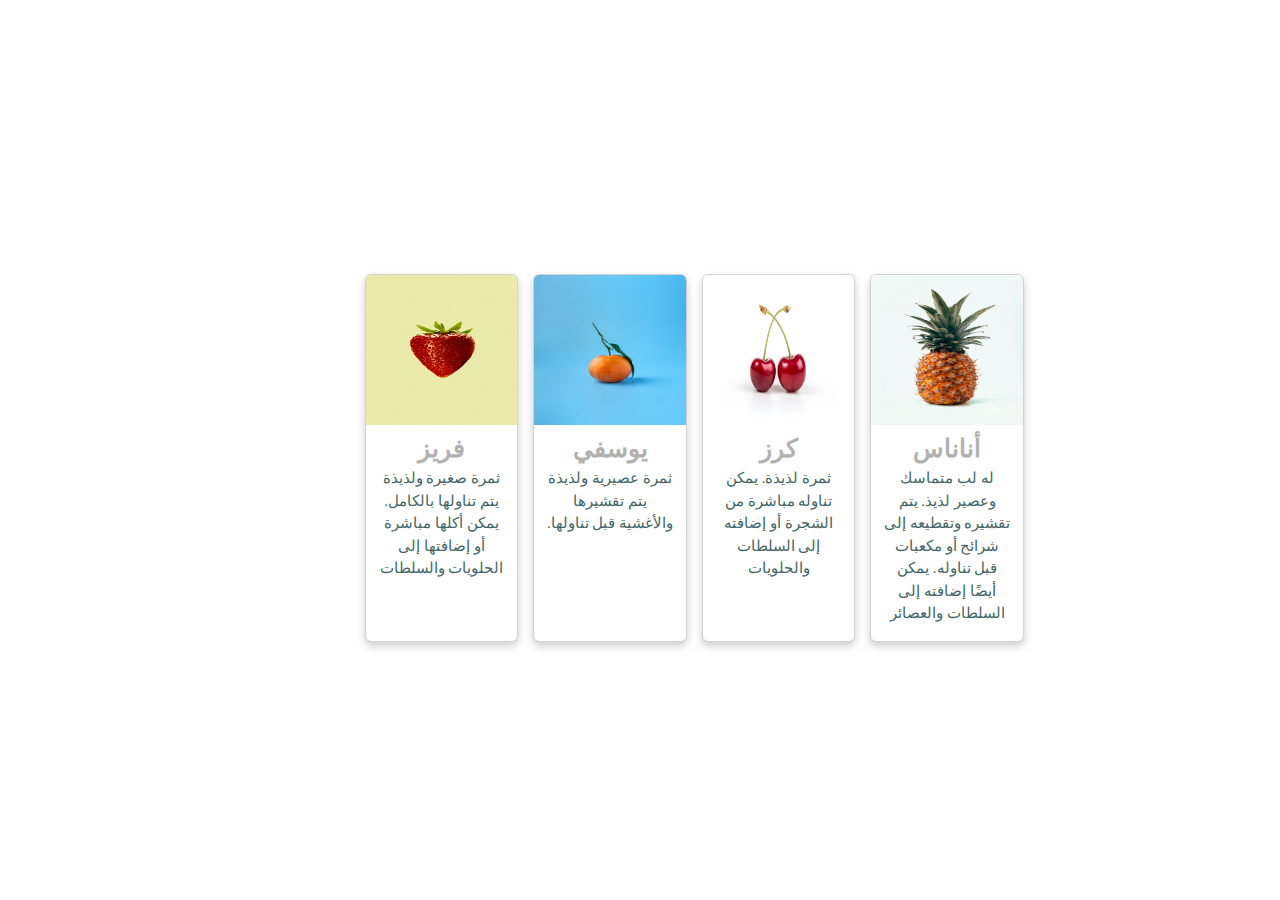
==== product_page.html @ 682d517e "midad_first_homework" ====
<!DOCTYPE html>
<html lang="ar" dir="rtl">
<head>
    <meta charset="UTF-8">
    <meta name="viewport" content="width=device-width, initial-scale=1.0">
    <title>المنتجات</title>
    <link rel="stylesheet" href="./style.css">
    <link href="https://cdn.jsdelivr.net/npm/bootstrap@5.3.3/dist/css/bootstrap.min.css" rel="stylesheet" integrity="sha384-QWTKZyjpPEjISv5WaRU9OFeRpok6YctnYmDr5pNlyT2bRjXh0JMhjY6hW+ALEwIH" crossorigin="anonymous">

</head>
<body class="card_page">
    <div class="cards">
        <div class="card">
            <img src="./assets/ananas.jpg" class="img">
            <div class="container">
              <b>أناناس</b>
              <p>له لب متماسك وعصير لذيذ. يتم تقشيره وتقطيعه إلى شرائح أو مكعبات قبل تناوله. يمكن أيضًا إضافته إلى السلطات والعصائر</p>
            </div>
          </div> 
          <div class="card">
            <img src="./assets/kiraz.jpg" class="img">
            <div class="container">
              <b>كرز</b>
              <p>ثمرة لذيذة. يمكن تناوله مباشرة من الشجرة أو إضافته إلى السلطات والحلويات</p>
            </div>
          </div> 
          <div class="card">
            <img src="./assets/orange.jpg" class="img">
            <div class="container">
              <b>يوسفي</b>
              <p>ثمرة عصيرية ولذيذة يتم تقشيرها والأغشية قبل تناولها.</p>
            </div>
          </div> 
          <div class="card">
            <img src="./assets/strawbery.jpg" class="img">
            <div class="container">
              <b>فريز</b>
              <p>ثمرة صغيرة ولذيذة يتم تناولها بالكامل. يمكن أكلها مباشرة أو إضافتها إلى الحلويات والسلطات</p>
            </div>
          </div> 
    </div>
</body>
</html>
---- style.css ----
*{
  margin: 0;
  padding: 0;
  box-sizing: border-box;
  font-family: 'Times New Roman', Times, serif;
}
body{
  display: flex;
  justify-content: center;
  align-items: center;
  min-height: 100vh;
  background: url("./assets/123.jpg") no-repeat ;
  background-position: center;
  background-size: cover;
}
.card_page{
  display: flex;
  justify-content: center;
  align-items: center;
  min-height: 100vh;
  background: white ;
  background-position: center;
  background-size: cover;
}
.main {
    width: 35%;
    border: 1px solid #73AD21;
    border-radius: 10px;
    padding: 25px;
    background-color: rgba(255, 255, 255,0.5) ;
    
  }
.text{
    color:black;
}
.main_btn{
  width: 100%;

}
.text_link{
  padding-top: 5%;
  text-align: center;
}
.cards{
  display: flex;
  flex-direction: row;
  flex-wrap:wrap ;
  width: 60%;
  /* height: 200px; */
}
.card{
  margin-left: 15px;
  margin-top: 15px;
  box-shadow: 0 4px 8px 0 rgba(0,0,0,0.2);
  transition: 0.3s;
  width: 20%;
  /* height: 200px; */
  
}
.card:hover {
  box-shadow: 0 8px 16px 0 rgba(0,0,0,0.2);
}
.img{
height: 150px; 
border-top-right-radius: 5px;
border-top-left-radius: 5px;
  
}
.container{
  margin-top: 5px;
  text-align: center;
}
b{
  font-size: 25px;
  color: #b1b1b1;
}
p{
  font-size: 15px;
  color: #446667;
  text-overflow: clip;  
}
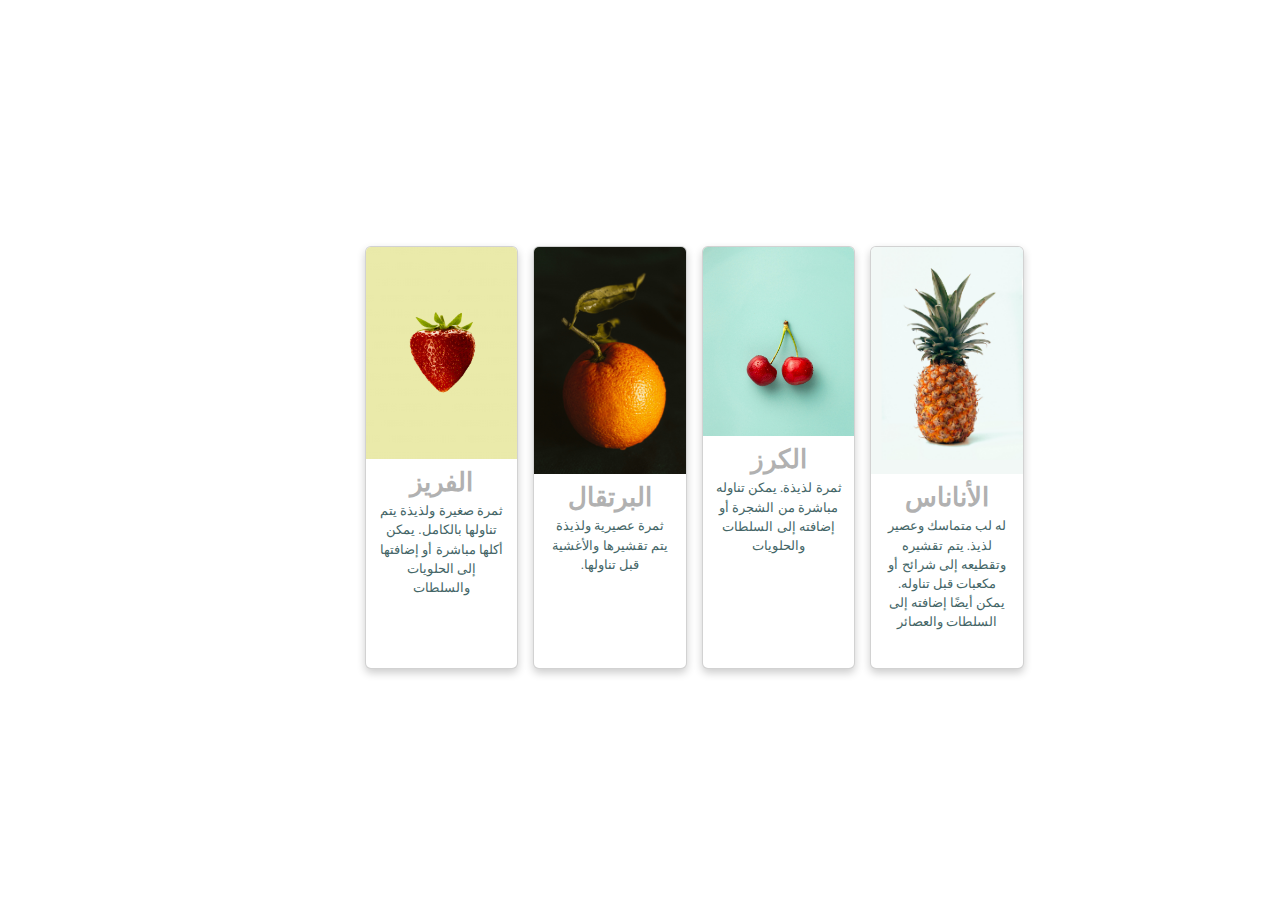
==== commit 0d12d310: "made_it_more_responsive" ====
--- a/product_page.html
+++ b/product_page.html
@@ -13,28 +13,28 @@
         <div class="card">
             <img src="./assets/ananas.jpg" class="img">
             <div class="container">
-              <b>أناناس</b>
+              <b>الأناناس</b>
               <p>له لب متماسك وعصير لذيذ. يتم تقشيره وتقطيعه إلى شرائح أو مكعبات قبل تناوله. يمكن أيضًا إضافته إلى السلطات والعصائر</p>
             </div>
           </div> 
           <div class="card">
             <img src="./assets/kiraz.jpg" class="img">
             <div class="container">
-              <b>كرز</b>
+              <b>الكرز</b>
               <p>ثمرة لذيذة. يمكن تناوله مباشرة من الشجرة أو إضافته إلى السلطات والحلويات</p>
             </div>
           </div> 
           <div class="card">
             <img src="./assets/orange.jpg" class="img">
             <div class="container">
-              <b>يوسفي</b>
+              <b>البرتقال</b>
               <p>ثمرة عصيرية ولذيذة يتم تقشيرها والأغشية قبل تناولها.</p>
             </div>
           </div> 
           <div class="card">
             <img src="./assets/strawbery.jpg" class="img">
             <div class="container">
-              <b>فريز</b>
+              <b>الفريز</b>
               <p>ثمرة صغيرة ولذيذة يتم تناولها بالكامل. يمكن أكلها مباشرة أو إضافتها إلى الحلويات والسلطات</p>
             </div>
           </div> 
--- a/style.css
+++ b/style.css
@@ -9,7 +9,7 @@
   justify-content: center;
   align-items: center;
   min-height: 100vh;
-  background: url("./assets/123.jpg") no-repeat ;
+  background: url("./assets/main_background.jpg") no-repeat ;
   background-position: center;
   background-size: cover;
 }
@@ -32,14 +32,29 @@
   }
 .text{
     color:black;
+    font-size: 2vw;
 }
 .main_btn{
   width: 100%;
+  font-size: 2.5vw;
+  background-color: #04AA6D; /* Green */
+  border: none;
+  border-radius: 10px;
+  color: white;
+  padding: 10px;
+  text-align: center;
+  text-decoration: none;
+  display: inline-block;
+  /* margin: 4px 2px; */
+  transition-duration: 0.4s;
+  cursor: pointer;
 
 }
 .text_link{
   padding-top: 5%;
   text-align: center;
+  font-size: 2vw;
+
 }
 .cards{
   display: flex;
@@ -61,7 +76,8 @@
   box-shadow: 0 8px 16px 0 rgba(0,0,0,0.2);
 }
 .img{
-height: 150px; 
+  width: 100%;
+height: auto; 
 border-top-right-radius: 5px;
 border-top-left-radius: 5px;
   
@@ -71,11 +87,18 @@
   text-align: center;
 }
 b{
-  font-size: 25px;
+  font-size:2vw; 
   color: #b1b1b1;
 }
 p{
-  font-size: 15px;
+  /* width: 100%; */
+  height: 15vh;
   color: #446667;
-  text-overflow: clip;  
+  text-overflow: clip; 
+  font-size:1vw; 
+  overflow: hidden;
+  text-overflow:ellipsis ;
+}
+.ttl{
+  font-size:4vw;
 }